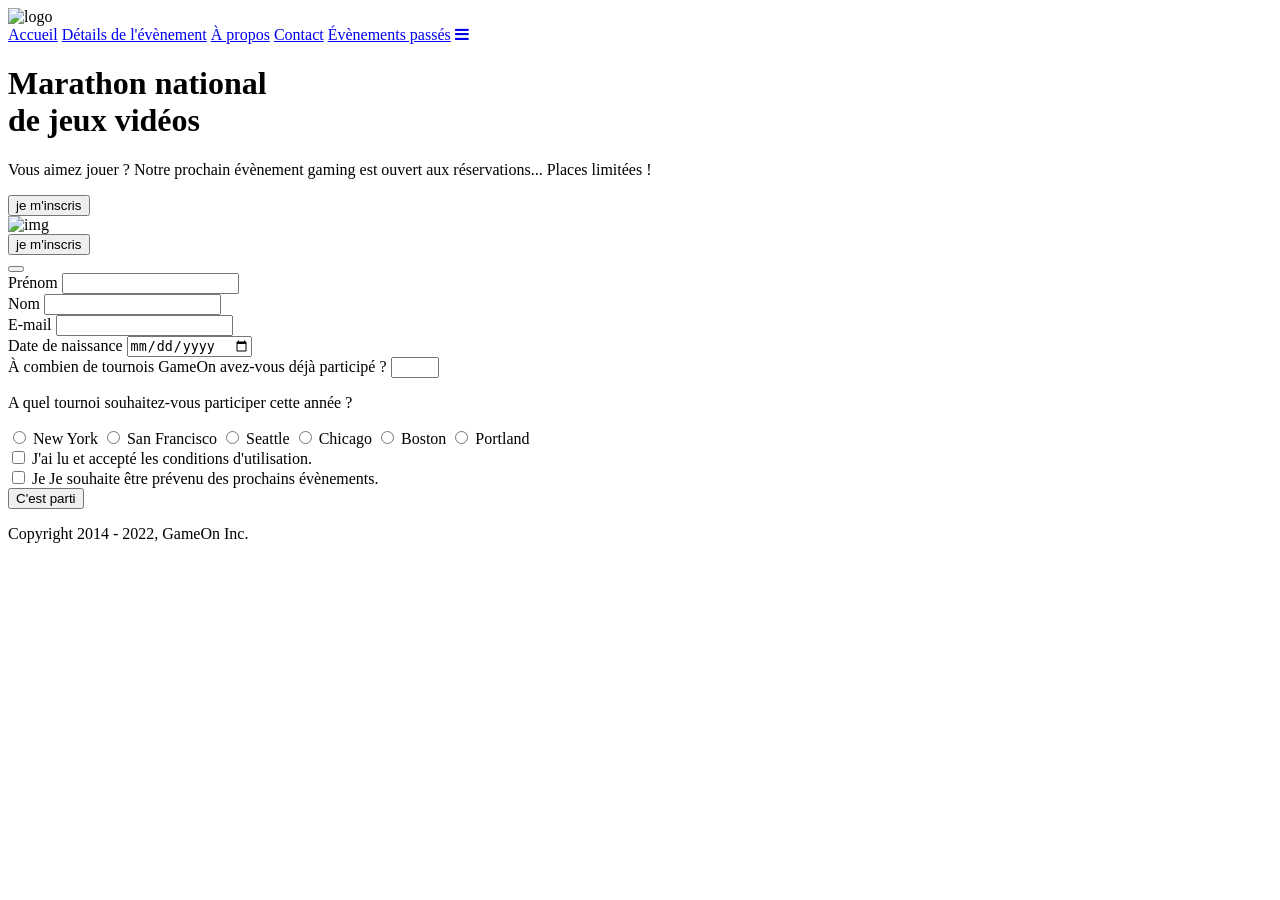
==== starterOnly/index.html @ 4e3ff45e "dev-form/add: added 'for' attribute to labels" ====
<!DOCTYPE html>
<html lang="en">
  <head>
    <meta charset="utf-8" />
    <title>Reservation</title>
    <meta name="viewport" content="width=device-width,initial-scale=1" />
    <link rel="stylesheet" href="modal.css" />
    <link rel="stylesheet" href="https://cdnjs.cloudflare.com/ajax/libs/font-awesome/4.7.0/css/font-awesome.min.css">
    <link
      href="https://fonts.googleapis.com/css?family=DM+Sans"
      rel="stylesheet"
    />
  </head>
  <body>
    <header class="topnav" id="myTopnav">
      <div class="header-logo">
        <img alt="logo" src="Logo.png" width="250" />
      </div>
      <div class="main-navbar">
        
        <a href="#" class="active"><span>Accueil</span></a>
        <a href="#"><span>Détails de l'évènement</span></a>
        <a href="#"><span>À propos</span></a>
        <a href="#"><span>Contact</span></a>
        <a href="#"><span>Évènements passés</span></a>
        <a href="javascript:void(0);" class="icon" onclick="editNav()">
          <i class="fa fa-bars"></i>
        </a>
      </div>
    </header>
    <main>
      <div class="hero-section">
        <div class="hero-content">
          <h1 class="hero-headline">
            Marathon national<br>
            de jeux vidéos
          </h1>
          <p class="hero-text">
            Vous aimez jouer ? Notre prochain évènement gaming est ouvert
            aux réservations... Places limitées !
          </p>
          <button class="btn-signup modal-btn">
            je m'inscris
          </button>
        </div>
        <div class="hero-img">
          <img src="./bg_img.jpg" alt="img" />
        </div>
        <button class="btn-signup modal-btn">
          je m'inscris
        </button>
      </div>

      <div class="bground">
        <div class="content">
          <button type="button" id="close-modal-btn">
            <span class="close"></span>
          </button>
          <div class="modal-body">
            <form
              name="reserve"
              action="index.html"
              method="get"
              onsubmit="return validate();"
            >
              <div
                class="formData">
                <label for="first">Prénom</label>
                <input
                  class="text-control"
                  type="text"
                  id="first"
                  name="first"
                  minlength="2"
                />
              </div>
              <div
                class="formData">
                <label for="last">Nom</label>
                <input
                  class="text-control"
                  type="text"
                  id="last"
                  name="last"
                />
              </div>
              <div
                class="formData">
                <label for="email">E-mail</label>
                <input
                  class="text-control"
                  type="email"
                  id="email"
                  name="email"
                />
              </div>
              <div
                class="formData">
                <label for="birthdate">Date de naissance</label>
                <input
                  class="text-control"
                  type="date"
                  id="birthdate"
                  name="birthdate"
                />
              </div>
              <div
                class="formData">
                <label for="quantity">À combien de tournois GameOn avez-vous déjà participé ?</label>
                <input type="number" class="text-control" id="quantity" name="quantity" min="0" max="99">
              </div>
              <p class="text-label">A quel tournoi souhaitez-vous participer cette année ?</p>
              <div
                class="formData">
                <input
                  class="checkbox-input"
                  type="radio"
                  id="location1"
                  name="location"
                  value="New York"
                />
                <label class="checkbox-label" for="location1">
                  <span class="checkbox-icon"></span>
                  New York</label
                >
                <input
                  class="checkbox-input"
                  type="radio"
                  id="location2"
                  name="location"
                  value="San Francisco"
                />
                <label class="checkbox-label" for="location2">
                  <span class="checkbox-icon"></span>
                  San Francisco</label
                >
                <input
                  class="checkbox-input"
                  type="radio"
                  id="location3"
                  name="location"
                  value="Seattle"
                />
                <label class="checkbox-label" for="location3">
                  <span class="checkbox-icon"></span>
                  Seattle</label
                >
                <input
                  class="checkbox-input"
                  type="radio"
                  id="location4"
                  name="location"
                  value="Chicago"
                />
                <label class="checkbox-label" for="location4">
                  <span class="checkbox-icon"></span>
                  Chicago</label
                >
                <input
                  class="checkbox-input"
                  type="radio"
                  id="location5"
                  name="location"
                  value="Boston"
                />
                <label class="checkbox-label" for="location5">
                  <span class="checkbox-icon"></span>
                  Boston</label
                >
                <input
                  class="checkbox-input"
                  type="radio"
                  id="location6"
                  name="location"
                  value="Portland"
                />
                <label class="checkbox-label" for="location6">
                  <span class="checkbox-icon"></span>
                  Portland</label
                >
              </div>

              <div
                class="formData">
                <input
                  class="checkbox-input"
                  type="checkbox"
                  id="checkbox1"
                  required
                />
                <label class="checkbox2-label" for="checkbox1">
                  <span class="checkbox-icon"></span>
                  J'ai lu et accepté les conditions d'utilisation.
                </label>
                <br>
                <input class="checkbox-input" type="checkbox" id="checkbox2" />
                <label class="checkbox2-label" for="checkbox2">
                  <span class="checkbox-icon"></span>
                  Je Je souhaite être prévenu des prochains évènements.
                </label>
                <br>
              </div>
              <input
                class="button btn-submit"
                type="submit"
                value="C'est parti"
              />
            </form>
          </div>
        </div>
      </div>
    </main>
    <footer>
      <p class="copyrights">
        Copyright 2014 - 2022, GameOn Inc.
      </p>
    </footer>
    <script src="modal.js"></script>
  </body>
</html>
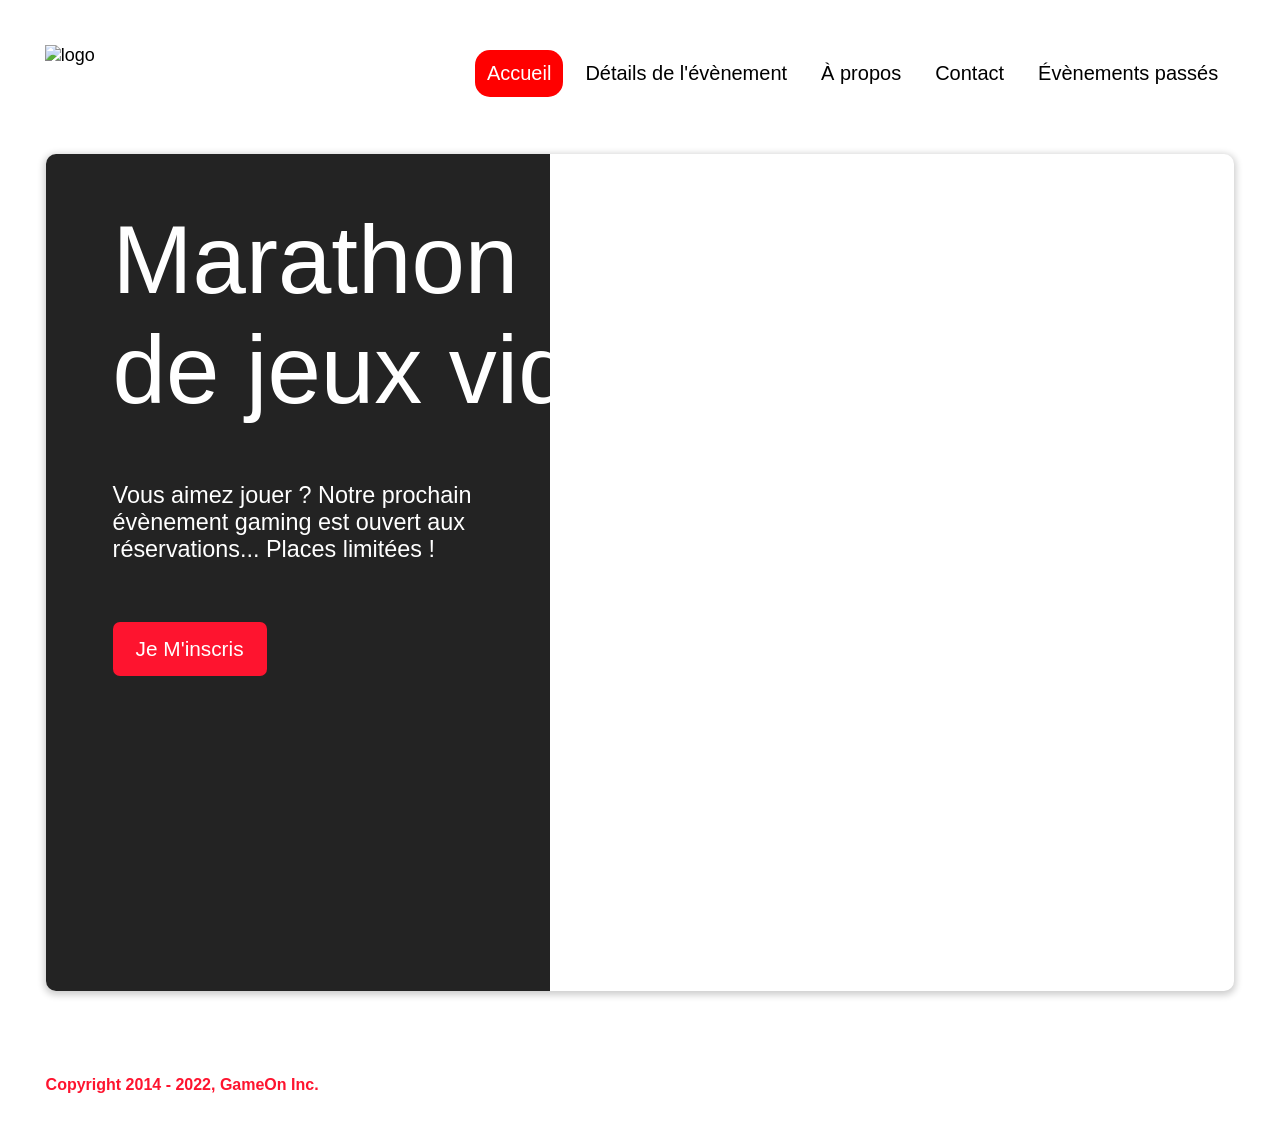
==== commit b2bfada0: "edit: updated style of formData and checkbox, implemented dataset for errors" ====
--- a/starterOnly/index.html
+++ b/starterOnly/index.html
@@ -59,12 +59,15 @@
           <div class="modal-body">
             <form
               name="reserve"
-              action="index.html"
+              action="#"
               method="get"
-              onsubmit="return validate();"
+              id="form-signup"
+              novalidate
             >
               <div
-                class="formData">
+                class="formData"
+                data-error="Votre prénom doit faire au moins 2 caractères"
+              >
                 <label for="first">Prénom</label>
                 <input
                   class="text-control"
@@ -72,26 +75,35 @@
                   id="first"
                   name="first"
                   minlength="2"
-                />
-              </div>
-              <div
-                class="formData">
+                  required
+                />
+              </div>
+              <div
+                class="formData"
+                data-error="Votre nom doit faire au moins 2 caractères"  
+              >
                 <label for="last">Nom</label>
                 <input
                   class="text-control"
                   type="text"
                   id="last"
                   name="last"
-                />
-              </div>
-              <div
-                class="formData">
+                  minlength="2"
+                  required
+                />
+              </div>
+              <div
+                class="formData"
+                data-error="Veuillez remplir ce champs"
+               >
                 <label for="email">E-mail</label>
                 <input
                   class="text-control"
                   type="email"
                   id="email"
                   name="email"
+                  pattern="^[a-z0-9\._%+\-]+@[a-z0-9\.\-]+\.[a-z]{2,4}$"
+                  required
                 />
               </div>
               <div
@@ -102,22 +114,27 @@
                   type="date"
                   id="birthdate"
                   name="birthdate"
+                  data-error="Veuillez remplir ce champs"
+                  required
                 />
               </div>
               <div
                 class="formData">
                 <label for="quantity">À combien de tournois GameOn avez-vous déjà participé ?</label>
-                <input type="number" class="text-control" id="quantity" name="quantity" min="0" max="99">
+                <input type="number" class="text-control" id="quantity" name="quantity" min="0" max="99" required>
               </div>
               <p class="text-label">A quel tournoi souhaitez-vous participer cette année ?</p>
               <div
-                class="formData">
+                class="formData form-radio"
+                data-error="Veuillez séléctionner au moins un tournoi"  
+              >
                 <input
                   class="checkbox-input"
                   type="radio"
                   id="location1"
                   name="location"
                   value="New York"
+                  required
                 />
                 <label class="checkbox-label" for="location1">
                   <span class="checkbox-icon"></span>
@@ -181,24 +198,30 @@
               </div>
 
               <div
-                class="formData">
+                class="formData form-checkbox"
+                data-error="Veuillez accepter les conditions générales d'utilisation"  
+              >
                 <input
                   class="checkbox-input"
                   type="checkbox"
                   id="checkbox1"
+                  name="checkboxcgu"
                   required
                 />
                 <label class="checkbox2-label" for="checkbox1">
                   <span class="checkbox-icon"></span>
                   J'ai lu et accepté les conditions d'utilisation.
                 </label>
-                <br>
-                <input class="checkbox-input" type="checkbox" id="checkbox2" />
+              </div>
+              <div
+                class="formData form-checkbox"
+                data-error="Veuillez accepter les conditions générales d'utilisation"  
+              >
+                <input class="checkbox-input" type="checkbox" id="checkbox2" name="checkbox"/>
                 <label class="checkbox2-label" for="checkbox2">
                   <span class="checkbox-icon"></span>
-                  Je Je souhaite être prévenu des prochains évènements.
+                  Je souhaite être prévenu des prochains évènements.
                 </label>
-                <br>
               </div>
               <input
                 class="button btn-submit"
--- a/starterOnly/modal.css
+++ b/starterOnly/modal.css
@@ -0,0 +1,528 @@
+:root {
+  --font-default: "DM Sans", Arial, Helvetica, sans-serif;
+  --font-slab: var(--font-default);
+  --modal-duration: 0.8s;
+}
+* {
+  box-sizing: border-box;
+  margin: 0;
+  padding: 0;
+}
+/* Landing Page */
+
+body {
+  margin: 0;
+  display: flex;
+  flex-direction: column;
+  background-image: url("background.png");
+  font-family: var(--font-default);
+  font-size: 18px;
+  max-width: 1300px;
+  margin: 0 auto;
+}
+
+p {
+  margin-top: 11px;
+  margin-bottom: 13px;
+}
+
+img {
+  padding-right: 1rem;
+}
+
+.topnav {
+  overflow: hidden;
+  margin: 3.5%;
+}
+.header-logo {
+    float: left;
+}
+.main-navbar {
+    float: right;
+}
+.topnav a {
+  float: left;
+  display: block;
+  color: #000000;
+  text-align: center;
+  padding: 12px 12px;
+  margin: 5px;
+  text-decoration: none;
+  font-size: 20px;
+  font-family: Roboto, sans-serif;
+}
+
+.topnav a:hover {
+  background-color: #ff0000;
+  color: #ffffff;
+  border-radius: 15px;
+}
+
+.topnav a.active {
+  background-color: #ff0000;
+  color: #ffffff;
+  border-radius: 15px;
+}
+
+.topnav .icon {
+  display: none;
+}
+
+@media screen and (max-width: 768px) {
+  .topnav a {display: none;}
+  .topnav a.icon {
+    float: right;
+    display: block;
+  }
+}
+
+@media screen and (max-width: 768px) {
+  .topnav.responsive {position: relative;}
+  .topnav.responsive .icon {
+    position: absolute;
+    right: 0;
+    top: 0;
+  }
+  .topnav.responsive a {
+    float: none;
+    display: block;
+    text-align: left;
+  }
+}
+
+
+
+ @media screen and (max-width: 540px) {
+  .topnav a {display: none;}
+  .topnav a.icon {
+    float: right;
+    display: block;
+    margin-top: -15px;
+  }
+} 
+
+main {
+  font-size: 130%;
+  font-weight: bolder;
+  color: black;
+  padding-top: 0.5vw;
+  padding-left: 2vw;
+  padding-right: 2vw;
+  margin: 1px 20px 15px;
+  border-radius: 2rem;
+  text-align: justify;
+
+
+}
+
+.modal-btn {
+  font-size: 145%;
+  background: #fe142f;
+  display: flex;
+  margin: auto;
+  padding: 2em;
+  color: #fff;
+  padding: 0.75rem 2.5rem;
+  border-radius: 1rem;
+  cursor: pointer;
+}
+
+.modal-btn:hover {
+  background: #3876ac;
+}
+
+.footer {
+  margin: 20px;
+  padding: 10px;
+  font-family: var(--font-slab);
+}
+
+/* Modal form */
+
+.button {
+  background: #fe142f;
+  margin-top: 0.5em;
+  padding: 1em;
+  color: #fff;
+  border-radius: 15px;
+  cursor: pointer;
+  font-size: 16px;
+}
+
+.button:hover {
+  background: #3876ac;
+}
+
+.smFont {
+  font-size: 16px;
+}
+
+.bground {
+  display: none;
+  position: fixed;
+  z-index: 1;
+  left: 0;
+  top: 0;
+  height: 100%;
+  width: 100%;
+  overflow: auto;
+  background-color: rgba(26, 39, 156, 0.4);
+}
+
+.content {
+  margin: 5% auto;
+  width: 100%;
+  max-width: 500px;
+  animation-name: modalopen;
+  animation-duration: var(--modal-duration);
+  background: #232323;
+  border-radius: 10px;
+  overflow: hidden;
+  position: relative;
+  color: #fff;
+  padding-top: 10px;
+}
+
+.modal-body {
+  padding: 15px 8%;
+  margin: 15px auto;
+}
+
+label {
+  font-family: var(--font-default);
+  font-size: 17px;
+  font-weight: normal;
+  display: inline-block;
+  margin-bottom: 17px;
+}
+input {
+  padding: 8px;
+  border: 0.8px solid #ccc;
+  outline: none;
+}
+.text-control {
+  margin: 0;
+  padding: 8px;
+  width: 100%;
+  border-radius: 8px;
+  font-size: 20px;
+  height: 48px;
+}
+.formData[data-error]::after {
+  content: attr(data-error);
+  font-size: 0.625rem;
+  color: #e54858;
+  display: block;
+  margin-top: 7px;
+  margin-bottom: 7px;
+  line-height: 0.3;
+  opacity: 0;
+  transition: 0.3s;
+}
+.formData.form-checkbox[data-error]::after {
+  display: none;
+}
+.formData[data-error-visible="true"]::after {
+  opacity: 1;
+}
+.formData.form-checkbox[data-error-visible="true"]::after {
+  display: block;
+}
+.formData[data-error-visible="true"] .text-control {
+  border: 2px solid #e54858;
+}
+.formData.form-radio {
+  display: flex;
+  flex-wrap: wrap;
+  gap: 7px 24px;
+}
+
+.checkbox-label,
+.checkbox2-label {
+  display: inline-flex;
+  align-items: center;
+  font-size: 12px;
+  font-weight: normal;
+  margin-bottom: 0;
+}
+.checkbox-label .checkbox-icon,
+.checkbox2-label .checkbox-icon {
+  display: flex;
+  width: 25px;
+  height: 25px;
+  border: 1px solid #279e7a;
+  border-radius: 50%;
+  text-indent: 29px;
+  white-space: nowrap;
+  align-items: center;
+  justify-content: center;
+  transition: 0.3s;
+  margin-right: 6px;
+}
+.checkbox-label .checkbox-icon::after,
+.checkbox2-label .checkbox-icon::after {
+  content: "";
+  width: 17px;
+  height: 17px;
+  background-color: #279e7a;
+  border-radius: 50%;
+  transition: 0.3s;
+  opacity: 0;
+}
+.checkbox-input {
+  display: none;
+}
+.checkbox-input:checked + .checkbox-label .checkbox-icon::after,
+.checkbox-input:checked + .checkbox2-label .checkbox-icon::after {
+  opacity: 1;
+}
+.checkbox-input:checked + .checkbox2-label .checkbox-icon {
+  background: #279e7a;
+}
+.checkbox2-label .checkbox-icon {
+  border-radius: 4px;
+  border: 0;
+  background: #c4c4c4;
+}
+.checkbox2-label .checkbox-icon::after {
+  width: 10px;
+  height: 5px;
+  border-radius: 2px;
+  background: transparent;
+  border: 2px solid transparent;
+  border-bottom-color: #fff;
+  border-left-color: #fff;
+  transform: rotate(-50deg);
+  margin: 0 0 6px 1px;
+}
+.close {
+  position: absolute;
+  right: 15px;
+  top: 15px;
+  width: 32px;
+  height: 32px;
+  opacity: 1;
+  cursor: pointer;
+  transform: scale(0.7);
+}
+.close:before,
+.close:after {
+  position: absolute;
+  left: 15px;
+  content: " ";
+  height: 33px;
+  width: 3px;
+  background-color: #fff;
+}
+.close:before {
+  transform: rotate(45deg);
+}
+.close:after {
+  transform: rotate(-45deg);
+}
+.btn-submit,
+.btn-signup {
+  background: #fe142f;
+  display: block;
+  margin: 0 auto;
+  border-radius: 7px;
+  font-size: 1rem;
+  padding: 12px 82px;
+  color: #fff;
+  cursor: pointer;
+  border: 0;
+}
+/* custom select styles */
+.custom-select {
+  position: relative;
+  font-family: Arial;
+  font-size: 1.1rem;
+  font-weight: normal;
+}
+
+.custom-select select {
+  display: none;
+}
+.select-selected {
+  background-color: #fff;
+}
+
+/* Style the arrow inside the select element: */
+.select-selected:after {
+  position: absolute;
+  content: "";
+  top: 10px;
+  right: 13px;
+  width: 11px;
+  height: 11px;
+  border: 3px solid transparent;
+  border-bottom-color: #f00;
+  border-left-color: #f00;
+  transform: rotate(-48deg);
+  border-radius: 5px 0 5px 0;
+}
+
+/* Point the arrow upwards when the select box is open (active): */
+.select-selected.select-arrow-active:after {
+  transform: rotate(135deg);
+  top: 13px;
+}
+
+.select-items div,
+.select-selected {
+  color: #000;
+  padding: 11px 16px;
+  border: 1px solid transparent;
+  border-color: transparent transparent rgba(0, 0, 0, 0.1) transparent;
+  cursor: pointer;
+  border-radius: 8px;
+  height: 48px;
+}
+
+/* Style items (options): */
+.select-items {
+  position: absolute;
+  background-color: #fff;
+  top: 89%;
+  left: 0;
+  right: 0;
+  z-index: 99;
+}
+
+/* Hide the items when the select box is closed: */
+.select-hide {
+  display: none;
+}
+
+.select-items div:hover,
+.same-as-selected {
+  background-color: rgba(0, 0, 0, 0.1);
+}
+/* custom select end */
+.text-label {
+  font-weight: normal;
+  font-size: 16px;
+}
+.hero-section {
+  min-height: 93vh;
+  border-radius: 10px;
+  display: grid;
+  grid-template-columns: repeat(12, 1fr);
+  overflow: hidden;
+  box-shadow: 0 2px 7px 2px rgba(0, 0, 0, 0.2);
+  margin-bottom: 10px;
+}
+.hero-content {
+  padding: 51px 67px;
+  grid-column: span 4;
+  background: #232323;
+  color: #fff;
+  position: relative;
+  text-align: left;
+  min-width: 424px;
+}
+.hero-content::after {
+  content: "";
+  width: 100%;
+  height: 100%;
+  background: #232323;
+  position: absolute;
+  right: -80px;
+  top: 0;
+}
+.hero-content > * {
+  position: relative;
+  z-index: 1;
+}
+.hero-headline {
+  font-size: 6rem;
+  font-weight: normal;
+  white-space: nowrap;
+}
+.hero-text {
+  width: 146%;
+  font-weight: normal;
+  margin-top: 57px;
+  padding: 0;
+}
+.btn-signup {
+  outline: none;
+  text-transform: capitalize;
+  font-size: 1.3rem;
+  padding: 15px 23px;
+  margin: 0;
+  margin-top: 59px;
+}
+.hero-img {
+  grid-column: span 8;
+}
+.hero-img img {
+  width: 100%;
+  height: 100%;
+  display: block;
+  padding: 0;
+}
+.copyrights {
+  color: #fe142f;
+  padding: 0;
+  font-size: 1rem;
+  margin: 60px 0 30px;
+  font-weight: bolder;
+}
+.hero-section > .btn-signup {
+  display: none;
+}
+footer {
+  padding-left: 2vw;
+  padding-right: 2vw;
+  margin: 0 20px;
+}
+@media screen and (max-width: 800px) {
+  .hero-section {
+    display: block;
+    box-shadow: unset;
+  }
+  .hero-content {
+    background: #fff;
+    color: #000;
+    padding: 20px;
+  }
+  .hero-content::after {
+    content: unset;
+  }
+  .hero-content .btn-signup {
+    display: none;
+  }
+  .hero-headline {
+    font-size: 4.5rem;
+    white-space: normal;
+  }
+  .hero-text {
+    width: unset;
+    font-size: 1.5rem;
+  }
+  .hero-img img {
+    border-radius: 10px;
+    margin-top: 40px;
+  }
+  .hero-section > .btn-signup {
+    display: block;
+    margin: 32px auto 10px;
+    padding: 12px 35px;
+  }
+  .copyrights {
+    margin-top: 50px;
+    text-align: center;
+  }
+}
+
+@keyframes modalopen {
+  from {
+    opacity: 0;
+    transform: translateY(-150px);
+  }
+  to {
+    opacity: 1;
+  }
+}
+
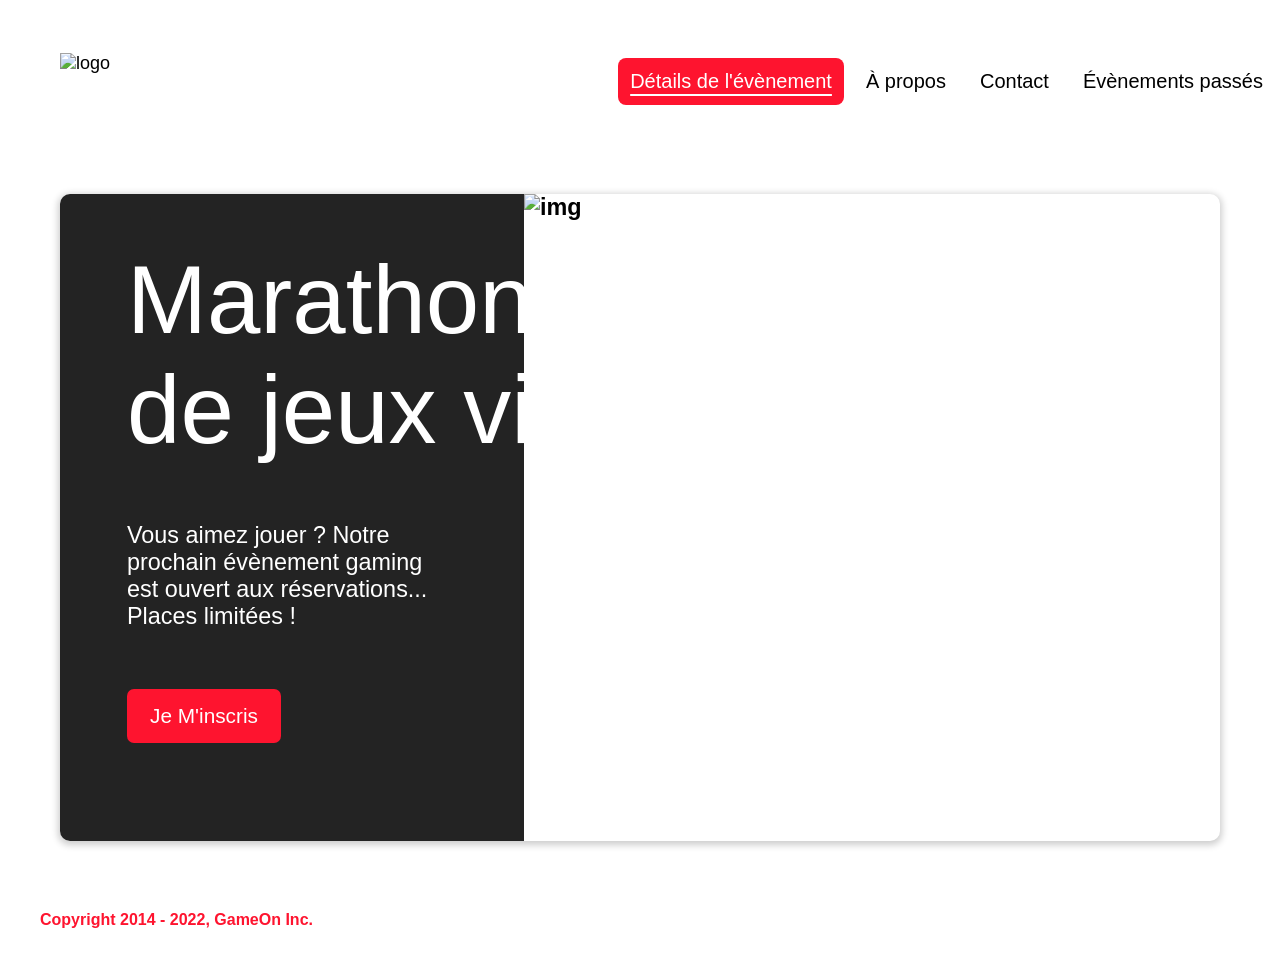
==== commit 80413f5b: "edit/dev-form: changed error messages, edited error datasets" ====
--- a/starterOnly/index.html
+++ b/starterOnly/index.html
@@ -1,25 +1,19 @@
 <!DOCTYPE html>
 <html lang="en">
   <head>
-    <meta charset="utf-8" />
+    <meta charset="utf-8">
     <title>Reservation</title>
-    <meta name="viewport" content="width=device-width,initial-scale=1" />
-    <link rel="stylesheet" href="modal.css" />
+    <meta name="viewport" content="width=device-width,initial-scale=1">
+    <link rel="stylesheet" href="modal.css">
     <link rel="stylesheet" href="https://cdnjs.cloudflare.com/ajax/libs/font-awesome/4.7.0/css/font-awesome.min.css">
-    <link
-      href="https://fonts.googleapis.com/css?family=DM+Sans"
-      rel="stylesheet"
-    />
   </head>
   <body>
     <header class="topnav" id="myTopnav">
       <div class="header-logo">
-        <img alt="logo" src="Logo.png" width="250" />
+        <img alt="logo" src="Logo.png" width="250">
       </div>
       <div class="main-navbar">
-        
-        <a href="#" class="active"><span>Accueil</span></a>
-        <a href="#"><span>Détails de l'évènement</span></a>
+        <a href="#" class="active"><span>Détails de l'évènement</span></a>
         <a href="#"><span>À propos</span></a>
         <a href="#"><span>Contact</span></a>
         <a href="#"><span>Évènements passés</span></a>
@@ -44,29 +38,28 @@
           </button>
         </div>
         <div class="hero-img">
-          <img src="./bg_img.jpg" alt="img" />
+          <img src="./bg_img.jpg" width="354" height="329" alt="img">
         </div>
         <button class="btn-signup modal-btn">
           je m'inscris
         </button>
       </div>
 
-      <div class="bground">
-        <div class="content">
-          <button type="button" id="close-modal-btn">
-            <span class="close"></span>
+      <div class="bground">          
+        <div class="modal-body">
+          <button type="button" id="close-modal-btn-cross" class="close close-modal-btn">
           </button>
-          <div class="modal-body">
-            <form
-              name="reserve"
-              action="#"
-              method="get"
-              id="form-signup"
-              novalidate
-            >
-              <div
-                class="formData"
-                data-error="Votre prénom doit faire au moins 2 caractères"
+          <form
+            name="reserve"
+            action="#"
+            method="get"
+            id="form-signup"
+            novalidate
+          >
+            <fieldset >
+              <div
+                class="formData"
+                data-error="Veuillez remplir ce champs"
               >
                 <label for="first">Prénom</label>
                 <input
@@ -76,11 +69,11 @@
                   name="first"
                   minlength="2"
                   required
-                />
-              </div>
-              <div
-                class="formData"
-                data-error="Votre nom doit faire au moins 2 caractères"  
+                >
+              </div>
+              <div
+                class="formData"
+                data-error="Veuillez remplir ce champs"  
               >
                 <label for="last">Nom</label>
                 <input
@@ -90,12 +83,12 @@
                   name="last"
                   minlength="2"
                   required
-                />
+                >
               </div>
               <div
                 class="formData"
                 data-error="Veuillez remplir ce champs"
-               >
+              >
                 <label for="email">E-mail</label>
                 <input
                   class="text-control"
@@ -104,99 +97,95 @@
                   name="email"
                   pattern="^[a-z0-9\._%+\-]+@[a-z0-9\.\-]+\.[a-z]{2,4}$"
                   required
-                />
-              </div>
-              <div
-                class="formData">
+                >
+              </div>
+              <div
+                class="formData"
+                data-error="Vous devez entrer votre date de naissance"  
+              >
                 <label for="birthdate">Date de naissance</label>
                 <input
                   class="text-control"
                   type="date"
                   id="birthdate"
                   name="birthdate"
-                  data-error="Veuillez remplir ce champs"
-                  required
-                />
+                  data-error="Vous devez entrer votre date de naissance"
+                  required
+                >
               </div>
               <div
                 class="formData">
                 <label for="quantity">À combien de tournois GameOn avez-vous déjà participé ?</label>
                 <input type="number" class="text-control" id="quantity" name="quantity" min="0" max="99" required>
               </div>
-              <p class="text-label">A quel tournoi souhaitez-vous participer cette année ?</p>
-              <div
-                class="formData form-radio"
-                data-error="Veuillez séléctionner au moins un tournoi"  
-              >
-                <input
-                  class="checkbox-input"
-                  type="radio"
-                  id="location1"
-                  name="location"
-                  value="New York"
-                  required
-                />
-                <label class="checkbox-label" for="location1">
-                  <span class="checkbox-icon"></span>
-                  New York</label
-                >
-                <input
-                  class="checkbox-input"
-                  type="radio"
-                  id="location2"
-                  name="location"
-                  value="San Francisco"
-                />
-                <label class="checkbox-label" for="location2">
-                  <span class="checkbox-icon"></span>
-                  San Francisco</label
-                >
-                <input
-                  class="checkbox-input"
-                  type="radio"
-                  id="location3"
-                  name="location"
-                  value="Seattle"
-                />
-                <label class="checkbox-label" for="location3">
-                  <span class="checkbox-icon"></span>
-                  Seattle</label
-                >
-                <input
-                  class="checkbox-input"
-                  type="radio"
-                  id="location4"
-                  name="location"
-                  value="Chicago"
-                />
-                <label class="checkbox-label" for="location4">
-                  <span class="checkbox-icon"></span>
-                  Chicago</label
-                >
-                <input
-                  class="checkbox-input"
-                  type="radio"
-                  id="location5"
-                  name="location"
-                  value="Boston"
-                />
-                <label class="checkbox-label" for="location5">
-                  <span class="checkbox-icon"></span>
-                  Boston</label
-                >
-                <input
-                  class="checkbox-input"
-                  type="radio"
-                  id="location6"
-                  name="location"
-                  value="Portland"
-                />
-                <label class="checkbox-label" for="location6">
-                  <span class="checkbox-icon"></span>
-                  Portland</label
-                >
-              </div>
-
+            </fieldset>
+            <fieldset>
+              <div
+                class="formData"
+                data-error="Vous devez choisir une option"  
+              >
+                <p class="text-label">A quel tournoi souhaitez-vous participer cette année ?</p>
+                <div class="form-radio">
+                  <input
+                    class="checkbox-input"
+                    type="radio"
+                    id="location1"
+                    name="location"
+                    value="New York"
+                    required
+                  >
+                  <label class="checkbox-label" for="location1">
+                    <span class="checkbox-icon"></span>
+                    New York</label
+                  >
+                  <input
+                    class="checkbox-input"
+                    type="radio"
+                    id="location2"
+                    name="location"
+                    value="San Francisco"
+                  >
+                  <label class="checkbox-label" for="location2">
+                    <span class="checkbox-icon"></span>
+                    San Francisco</label
+                  >
+                  <input
+                    class="checkbox-input"
+                    type="radio"
+                    id="location4"
+                    name="location"
+                    value="Chicago"
+                  >
+                  <label class="checkbox-label" for="location4">
+                    <span class="checkbox-icon"></span>
+                    Chicago</label
+                  >
+                  <input
+                    class="checkbox-input"
+                    type="radio"
+                    id="location5"
+                    name="location"
+                    value="Boston"
+                  >
+                  <label class="checkbox-label" for="location5">
+                    <span class="checkbox-icon"></span>
+                    Boston</label
+                  >
+                  <input
+                    class="checkbox-input"
+                    type="radio"
+                    id="location6"
+                    name="location"
+                    value="Portland"
+                  >
+                  <label class="checkbox-label" for="location6">
+                    <span class="checkbox-icon"></span>
+                    Portland</label
+                  >
+                </div>
+              </div>
+            </fieldset>
+            <fieldset>
               <div
                 class="formData form-checkbox"
                 data-error="Veuillez accepter les conditions générales d'utilisation"  
@@ -207,7 +196,7 @@
                   id="checkbox1"
                   name="checkboxcgu"
                   required
-                />
+                >
                 <label class="checkbox2-label" for="checkbox1">
                   <span class="checkbox-icon"></span>
                   J'ai lu et accepté les conditions d'utilisation.
@@ -217,19 +206,26 @@
                 class="formData form-checkbox"
                 data-error="Veuillez accepter les conditions générales d'utilisation"  
               >
-                <input class="checkbox-input" type="checkbox" id="checkbox2" name="checkbox"/>
+                <input class="checkbox-input" type="checkbox" id="checkbox2" name="checkbox">
                 <label class="checkbox2-label" for="checkbox2">
                   <span class="checkbox-icon"></span>
                   Je souhaite être prévenu des prochains évènements.
                 </label>
               </div>
-              <input
-                class="button btn-submit"
-                type="submit"
-                value="C'est parti"
-              />
-            </form>
-          </div>
+            </fieldset>              
+            <input
+              id="reserve-btn-submit"
+              class="button btn-submit"
+              type="submit"
+              value="C'est parti"
+            >
+          </form>
+          <section class="success-message">
+            <h2>Merci pour votre inscription</h2>
+            <button class="button btn-submit close-modal-btn" type="button">
+              Fermer
+            </button>
+          </section>
         </div>
       </div>
     </main>
--- a/starterOnly/modal.css
+++ b/starterOnly/modal.css
@@ -1,7 +1,32 @@
+@font-face {
+  font-family: "DM Sans";
+  font-style: normal;
+  font-weight: 400;
+  src: url('./DM_Sans/DMSans-Regular.ttf');
+}
+
+@font-face {
+  font-family: "DM Sans";
+  font-style: normal;
+  font-weight: 500;
+  src: url('./DM_Sans/DMSans-Medium.ttf');
+}
+
 :root {
   --font-default: "DM Sans", Arial, Helvetica, sans-serif;
   --font-slab: var(--font-default);
   --modal-duration: 0.8s;
+
+  --background-color-primary: #fe142f;
+  --background-color-secondary: #232323;
+  --background-color-tertiary: #c4c4c4;
+  --background-color-quaternary: #ffffff;
+  --background-color-quinary: #3876ac;
+  --background-color-sextary: #279e7a;
+
+  --color-font-primary: #000000;
+  --color-font-secondary: #ffffff;
+  --color-font-error: #e54858;
 }
 * {
   box-sizing: border-box;
@@ -14,10 +39,9 @@
   margin: 0;
   display: flex;
   flex-direction: column;
-  background-image: url("background.png");
   font-family: var(--font-default);
   font-size: 18px;
-  max-width: 1300px;
+  max-width: 1360px;
   margin: 0 auto;
 }
 
@@ -30,9 +54,14 @@
   padding-right: 1rem;
 }
 
+fieldset {
+  border: none;
+}
+
 .topnav {
   overflow: hidden;
-  margin: 3.5%;
+  margin: 53px 60px 84px;
+  margin-right: 0;
 }
 .header-logo {
     float: left;
@@ -42,8 +71,11 @@
 }
 .topnav a {
   float: left;
+  border-radius: 8px;
   display: block;
-  color: #000000;
+  text-underline-offset: 6px;
+  line-height: 23.44px;
+  color: var(--color-font-primary);
   text-align: center;
   padding: 12px 12px;
   margin: 5px;
@@ -53,15 +85,14 @@
 }
 
 .topnav a:hover {
-  background-color: #ff0000;
-  color: #ffffff;
-  border-radius: 15px;
+  background-color: var(--background-color-primary);
+  color: var(--color-font-secondary);
 }
 
 .topnav a.active {
-  background-color: #ff0000;
-  color: #ffffff;
-  border-radius: 15px;
+  background-color: var(--background-color-primary);
+  color: var(--color-font-secondary);
+  text-decoration: underline;
 }
 
 .topnav .icon {
@@ -105,10 +136,7 @@
   font-size: 130%;
   font-weight: bolder;
   color: black;
-  padding-top: 0.5vw;
-  padding-left: 2vw;
-  padding-right: 2vw;
-  margin: 1px 20px 15px;
+  margin: 0 60px;
   border-radius: 2rem;
   text-align: justify;
 
@@ -117,18 +145,18 @@
 
 .modal-btn {
   font-size: 145%;
-  background: #fe142f;
+  background: var(--background-color-primary);
   display: flex;
   margin: auto;
   padding: 2em;
-  color: #fff;
+  color: var(--color-font-secondary);
   padding: 0.75rem 2.5rem;
   border-radius: 1rem;
   cursor: pointer;
 }
 
 .modal-btn:hover {
-  background: #3876ac;
+  background: var(--background-color-quinary);
 }
 
 .footer {
@@ -140,17 +168,17 @@
 /* Modal form */
 
 .button {
-  background: #fe142f;
+  background: var(--background-color-primary);
   margin-top: 0.5em;
   padding: 1em;
-  color: #fff;
+  color: var(--color-font-secondary);
   border-radius: 15px;
   cursor: pointer;
   font-size: 16px;
 }
 
 .button:hover {
-  background: #3876ac;
+  background: var(--background-color-quinary);
 }
 
 .smFont {
@@ -169,23 +197,39 @@
   background-color: rgba(26, 39, 156, 0.4);
 }
 
-.content {
-  margin: 5% auto;
+.modal-body {
+  display: flex;
+  flex-direction: column;
+  padding: 49px 39px;
+  margin: 15px auto;
   width: 100%;
   max-width: 500px;
+  min-height: 850px;
   animation-name: modalopen;
   animation-duration: var(--modal-duration);
-  background: #232323;
+  background: var(--background-color-secondary);
   border-radius: 10px;
   overflow: hidden;
   position: relative;
-  color: #fff;
-  padding-top: 10px;
-}
-
-.modal-body {
-  padding: 15px 8%;
-  margin: 15px auto;
+  color: var(--color-font-secondary);
+}
+
+.modal-body .success-message,
+#form-signup.submit-success {
+  display: none;
+}
+
+#form-signup.submit-success ~ .success-message {
+  display: flex;
+  flex-direction: column;
+  flex: 1;
+}
+
+.success-message h2 {
+  margin: auto 0;
+  text-align: center;
+  font-weight: normal;
+  font-size: 2.25rem;
 }
 
 label {
@@ -197,21 +241,21 @@
 }
 input {
   padding: 8px;
-  border: 0.8px solid #ccc;
+  border: 1px solid var(--background-color-tertiary);
   outline: none;
 }
 .text-control {
+  border: 2px solid var(--background-color-quaternary);
   margin: 0;
-  padding: 8px;
+  padding: 16px 20px;
   width: 100%;
   border-radius: 8px;
-  font-size: 20px;
-  height: 48px;
+  font-size: 18px;
 }
 .formData[data-error]::after {
   content: attr(data-error);
   font-size: 0.625rem;
-  color: #e54858;
+  color: var(--color-font-error);
   display: block;
   margin-top: 7px;
   margin-bottom: 7px;
@@ -229,9 +273,9 @@
   display: block;
 }
 .formData[data-error-visible="true"] .text-control {
-  border: 2px solid #e54858;
-}
-.formData.form-radio {
+  border-color: var(--color-font-error);
+}
+.formData .form-radio {
   display: flex;
   flex-wrap: wrap;
   gap: 7px 24px;
@@ -250,7 +294,7 @@
   display: flex;
   width: 25px;
   height: 25px;
-  border: 1px solid #279e7a;
+  border: 1px solid var(--background-color-sextary);
   border-radius: 50%;
   text-indent: 29px;
   white-space: nowrap;
@@ -264,7 +308,7 @@
   content: "";
   width: 17px;
   height: 17px;
-  background-color: #279e7a;
+  background-color: var(--background-color-sextary);
   border-radius: 50%;
   transition: 0.3s;
   opacity: 0;
@@ -277,12 +321,12 @@
   opacity: 1;
 }
 .checkbox-input:checked + .checkbox2-label .checkbox-icon {
-  background: #279e7a;
+  background: var(--background-color-sextary);
 }
 .checkbox2-label .checkbox-icon {
-  border-radius: 4px;
+  border-radius: 6px;
   border: 0;
-  background: #c4c4c4;
+  background: var(--background-color-tertiary);
 }
 .checkbox2-label .checkbox-icon::after {
   width: 10px;
@@ -290,12 +334,14 @@
   border-radius: 2px;
   background: transparent;
   border: 2px solid transparent;
-  border-bottom-color: #fff;
-  border-left-color: #fff;
+  border-bottom-color: var(--background-color-quaternary);
+  border-left-color: var(--background-color-quaternary);
   transform: rotate(-50deg);
   margin: 0 0 6px 1px;
 }
 .close {
+  background: none;
+  border: none;
   position: absolute;
   right: 15px;
   top: 15px;
@@ -308,11 +354,12 @@
 .close:before,
 .close:after {
   position: absolute;
+  top:0;
   left: 15px;
   content: " ";
   height: 33px;
   width: 3px;
-  background-color: #fff;
+  background-color: var(--background-color-quaternary);
 }
 .close:before {
   transform: rotate(45deg);
@@ -322,13 +369,13 @@
 }
 .btn-submit,
 .btn-signup {
-  background: #fe142f;
+  background: var(--background-color-primary);
   display: block;
   margin: 0 auto;
   border-radius: 7px;
   font-size: 1rem;
   padding: 12px 82px;
-  color: #fff;
+  color: var(--color-font-secondary);
   cursor: pointer;
   border: 0;
 }
@@ -344,7 +391,7 @@
   display: none;
 }
 .select-selected {
-  background-color: #fff;
+  background-color: var(--background-color-quaternary);
 }
 
 /* Style the arrow inside the select element: */
@@ -356,8 +403,8 @@
   width: 11px;
   height: 11px;
   border: 3px solid transparent;
-  border-bottom-color: #f00;
-  border-left-color: #f00;
+  border-bottom-color: var(--background-color-primary);
+  border-left-color: var(--background-color-primary);
   transform: rotate(-48deg);
   border-radius: 5px 0 5px 0;
 }
@@ -370,7 +417,7 @@
 
 .select-items div,
 .select-selected {
-  color: #000;
+  color: var(--color-font-primary);
   padding: 11px 16px;
   border: 1px solid transparent;
   border-color: transparent transparent rgba(0, 0, 0, 0.1) transparent;
@@ -382,7 +429,7 @@
 /* Style items (options): */
 .select-items {
   position: absolute;
-  background-color: #fff;
+  background-color: var(--background-color-quaternary);
   top: 89%;
   left: 0;
   right: 0;
@@ -404,32 +451,21 @@
   font-size: 16px;
 }
 .hero-section {
-  min-height: 93vh;
   border-radius: 10px;
   display: grid;
-  grid-template-columns: repeat(12, 1fr);
+  grid-template-columns: 2fr 3fr;
   overflow: hidden;
   box-shadow: 0 2px 7px 2px rgba(0, 0, 0, 0.2);
   margin-bottom: 10px;
 }
 .hero-content {
   padding: 51px 67px;
-  grid-column: span 4;
-  background: #232323;
-  color: #fff;
+  background: var(--background-color-secondary);
+  color: var(--color-font-secondary);
   position: relative;
   text-align: left;
   min-width: 424px;
 }
-.hero-content::after {
-  content: "";
-  width: 100%;
-  height: 100%;
-  background: #232323;
-  position: absolute;
-  right: -80px;
-  top: 0;
-}
 .hero-content > * {
   position: relative;
   z-index: 1;
@@ -440,7 +476,6 @@
   white-space: nowrap;
 }
 .hero-text {
-  width: 146%;
   font-weight: normal;
   margin-top: 57px;
   padding: 0;
@@ -453,17 +488,15 @@
   margin: 0;
   margin-top: 59px;
 }
-.hero-img {
-  grid-column: span 8;
-}
 .hero-img img {
+  object-fit: fill;
   width: 100%;
   height: 100%;
   display: block;
   padding: 0;
 }
 .copyrights {
-  color: #fe142f;
+  color: var(--background-color-primary);
   padding: 0;
   font-size: 1rem;
   margin: 60px 0 30px;
@@ -473,9 +506,7 @@
   display: none;
 }
 footer {
-  padding-left: 2vw;
-  padding-right: 2vw;
-  margin: 0 20px;
+  padding: 0 40px;
 }
 @media screen and (max-width: 800px) {
   .hero-section {
@@ -483,8 +514,8 @@
     box-shadow: unset;
   }
   .hero-content {
-    background: #fff;
-    color: #000;
+    background: var(--background-color-quaternary);
+    color: var(--color-font-primary);
     padding: 20px;
   }
   .hero-content::after {
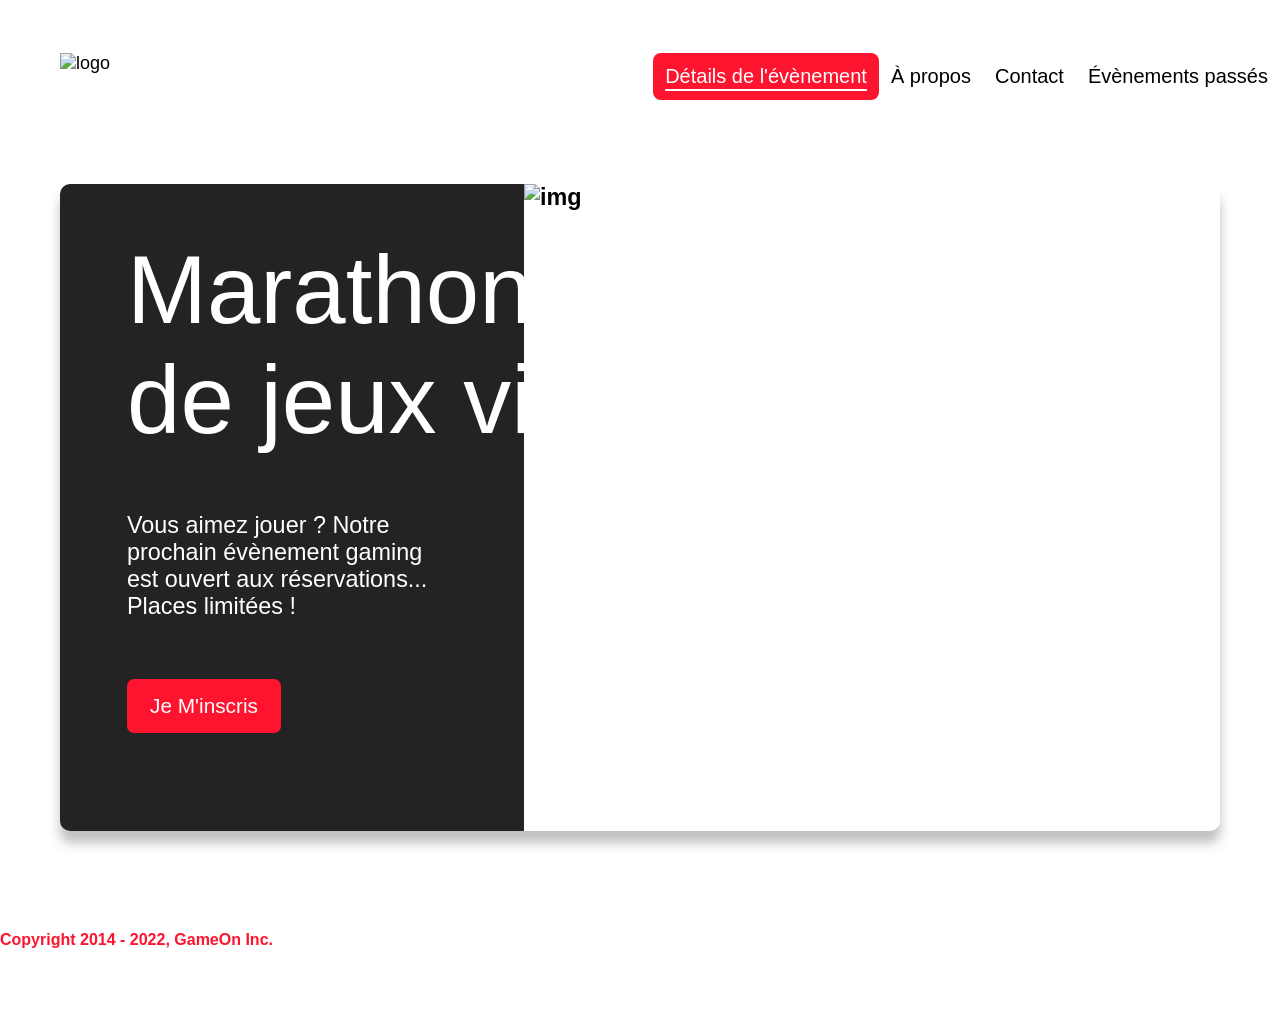
==== commit 723eba75: "fix: fix topnav responsive burger menu" ====
--- a/starterOnly/index.html
+++ b/starterOnly/index.html
@@ -17,10 +17,10 @@
         <a href="#"><span>À propos</span></a>
         <a href="#"><span>Contact</span></a>
         <a href="#"><span>Évènements passés</span></a>
-        <a href="javascript:void(0);" class="icon" onclick="editNav()">
-          <i class="fa fa-bars"></i>
-        </a>
-      </div>
+      </div>
+      <a href="javascript:void(0);" class="icon" onclick="editNav()">
+        <i class="fa fa-bars"></i>
+      </a>
     </header>
     <main>
       <div class="hero-section">
--- a/starterOnly/modal.css
+++ b/starterOnly/modal.css
@@ -26,6 +26,7 @@
 
   --color-font-primary: #000000;
   --color-font-secondary: #ffffff;
+  --color-font-tertiary: #ff001b;
   --color-font-error: #e54858;
 }
 * {
@@ -59,7 +60,6 @@
 }
 
 .topnav {
-  overflow: hidden;
   margin: 53px 60px 84px;
   margin-right: 0;
 }
@@ -78,7 +78,6 @@
   color: var(--color-font-primary);
   text-align: center;
   padding: 12px 12px;
-  margin: 5px;
   text-decoration: none;
   font-size: 20px;
   font-family: Roboto, sans-serif;
@@ -97,40 +96,8 @@
 
 .topnav .icon {
   display: none;
-}
-
-@media screen and (max-width: 768px) {
-  .topnav a {display: none;}
-  .topnav a.icon {
-    float: right;
-    display: block;
-  }
-}
-
-@media screen and (max-width: 768px) {
-  .topnav.responsive {position: relative;}
-  .topnav.responsive .icon {
-    position: absolute;
-    right: 0;
-    top: 0;
-  }
-  .topnav.responsive a {
-    float: none;
-    display: block;
-    text-align: left;
-  }
-}
-
-
-
- @media screen and (max-width: 540px) {
-  .topnav a {display: none;}
-  .topnav a.icon {
-    float: right;
-    display: block;
-    margin-top: -15px;
-  }
-} 
+  color: var(--color-font-tertiary);
+}
 
 main {
   font-size: 130%;
@@ -233,11 +200,12 @@
 }
 
 label {
+  display: block;
   font-family: var(--font-default);
-  font-size: 17px;
+  font-size: 0.875rem;
   font-weight: normal;
-  display: inline-block;
   margin-bottom: 17px;
+  line-height: 1;
 }
 input {
   padding: 8px;
@@ -254,20 +222,21 @@
 }
 .formData[data-error]::after {
   content: attr(data-error);
-  font-size: 0.625rem;
   color: var(--color-font-error);
   display: block;
-  margin-top: 7px;
-  margin-bottom: 7px;
-  line-height: 0.3;
+  font-size: 0.625rem;
+  line-height: 0;
+  margin-top: 11px;
   opacity: 0;
-  transition: 0.3s;
+  transition: all 0.3s;
 }
 .formData.form-checkbox[data-error]::after {
   display: none;
 }
 .formData[data-error-visible="true"]::after {
   opacity: 1;
+  line-height: 1;
+  margin: 4px 0 5.5px;
 }
 .formData.form-checkbox[data-error-visible="true"]::after {
   display: block;
@@ -455,8 +424,8 @@
   display: grid;
   grid-template-columns: 2fr 3fr;
   overflow: hidden;
-  box-shadow: 0 2px 7px 2px rgba(0, 0, 0, 0.2);
-  margin-bottom: 10px;
+  box-shadow: 0px 12px 12px 0px rgba(0, 0, 0, 0.25);
+
 }
 .hero-content {
   padding: 51px 67px;
@@ -472,7 +441,7 @@
 }
 .hero-headline {
   font-size: 6rem;
-  font-weight: normal;
+  font-weight: 500;
   white-space: nowrap;
 }
 .hero-text {
@@ -489,7 +458,7 @@
   margin-top: 59px;
 }
 .hero-img img {
-  object-fit: fill;
+  object-fit: cover;
   width: 100%;
   height: 100%;
   display: block;
@@ -499,14 +468,11 @@
   color: var(--background-color-primary);
   padding: 0;
   font-size: 1rem;
-  margin: 60px 0 30px;
+  margin: 100px 0 60px;
   font-weight: bolder;
 }
 .hero-section > .btn-signup {
   display: none;
-}
-footer {
-  padding: 0 40px;
 }
 @media screen and (max-width: 800px) {
   .hero-section {
@@ -517,6 +483,7 @@
     background: var(--background-color-quaternary);
     color: var(--color-font-primary);
     padding: 20px;
+    min-width: unset;
   }
   .hero-content::after {
     content: unset;
@@ -531,6 +498,7 @@
   .hero-text {
     width: unset;
     font-size: 1.5rem;
+    margin: 24px 0 40px;
   }
   .hero-img img {
     border-radius: 10px;
@@ -538,14 +506,77 @@
   }
   .hero-section > .btn-signup {
     display: block;
-    margin: 32px auto 10px;
+    margin: 29px auto 0;
     padding: 12px 35px;
   }
   .copyrights {
-    margin-top: 50px;
+    margin: 0 0 29px;
+    font-size: 0.625rem;
     text-align: center;
   }
 }
+
+@media screen and (max-width: 768px) {
+  body {
+    padding: 0 30px;
+  }
+  main {
+    margin: 0;
+  }
+  .topnav {
+    display: flex;
+    align-items: center;
+    justify-content: space-between;
+    margin: 30px 0;
+  }
+  .topnav a {display: none;}
+  .topnav a.icon {
+    display: block;
+    padding: 10px;
+  }
+  .topnav a.icon .fa {
+    display: block;
+
+  }
+  .topnav.responsive {
+    position: relative;
+  }
+  .topnav.responsive .main-navbar {
+    position: absolute;
+    z-index: 50;
+    background-color: #fff;
+    top: 0;
+    right: 38px;
+    border-radius: 10px;
+    border: solid 1px rgba(0, 0, 0, 0.2);
+  }
+  .topnav.responsive a {
+    float: none;
+    display: block;
+    text-align: left;
+  }
+}
+
+@media screen and (max-width: 414px) {
+  .header-logo img {
+    width: 108px;
+  }
+  .hero-content {
+    padding: 0;
+  }
+  .hero-headline {
+    font-size: 2.5rem;
+  }
+  .hero-text {
+    font-size: 0.8125rem;
+  }
+  .copyrights {
+    margin-top: 29px;
+  }
+  .formData label {
+    margin-bottom: 10px;
+  }
+} 
 
 @keyframes modalopen {
   from {
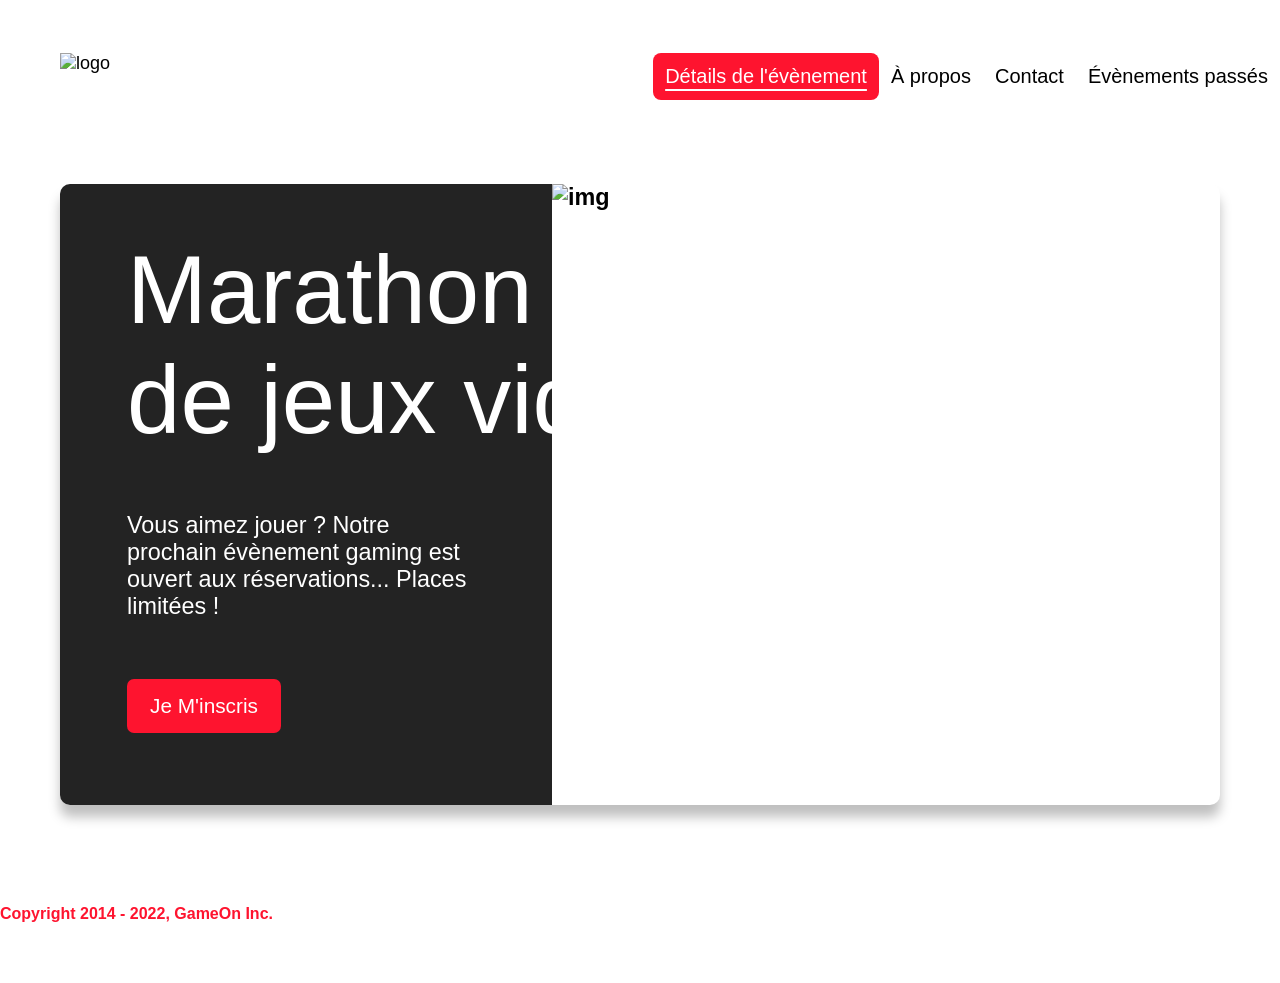
==== commit 0298c419: "edit: js corrections, edited email pattern, added comments" ====
--- a/starterOnly/index.html
+++ b/starterOnly/index.html
@@ -18,7 +18,7 @@
         <a href="#"><span>Contact</span></a>
         <a href="#"><span>Évènements passés</span></a>
       </div>
-      <a href="javascript:void(0);" class="icon" onclick="editNav()">
+      <a href="#" id="mobile-nav-btn" class="icon">
         <i class="fa fa-bars"></i>
       </a>
     </header>
@@ -95,7 +95,7 @@
                   type="email"
                   id="email"
                   name="email"
-                  pattern="^[a-z0-9\._%+\-]+@[a-z0-9\.\-]+\.[a-z]{2,4}$"
+                  pattern="^(.)+@[a-z0-9\.\-]+\.[a-z]{2,4}$"
                   required
                 >
               </div>
--- a/starterOnly/modal.css
+++ b/starterOnly/modal.css
@@ -421,13 +421,13 @@
 }
 .hero-section {
   border-radius: 10px;
-  display: grid;
-  grid-template-columns: 2fr 3fr;
+  display: flex;
   overflow: hidden;
   box-shadow: 0px 12px 12px 0px rgba(0, 0, 0, 0.25);
 
 }
 .hero-content {
+  width: 100%;
   padding: 51px 67px;
   background: var(--background-color-secondary);
   color: var(--color-font-secondary);
@@ -457,6 +457,9 @@
   margin: 0;
   margin-top: 59px;
 }
+.hero-img {
+  width: 165%;
+}
 .hero-img img {
   object-fit: cover;
   width: 100%;
@@ -474,7 +477,25 @@
 .hero-section > .btn-signup {
   display: none;
 }
-@media screen and (max-width: 800px) {
+@media screen and (max-width: 1024px) {
+  body {
+    padding: 0 30px;
+  }
+  main {
+    margin: 0;
+  }
+  .topnav {
+    display: flex;
+    align-items: center;
+    justify-content: space-between;
+    margin: 30px 0;
+  }
+  .topnav a {
+    font-size: 1rem;
+  }
+  .header-logo img {
+    width: 180px;
+  }
   .hero-section {
     display: block;
     box-shadow: unset;
@@ -492,7 +513,7 @@
     display: none;
   }
   .hero-headline {
-    font-size: 4.5rem;
+    font-size: 50px;
     white-space: normal;
   }
   .hero-text {
@@ -510,33 +531,26 @@
     padding: 12px 35px;
   }
   .copyrights {
-    margin: 0 0 29px;
+    margin: 29px 0;
     font-size: 0.625rem;
     text-align: center;
   }
 }
 
 @media screen and (max-width: 768px) {
-  body {
-    padding: 0 30px;
-  }
-  main {
-    margin: 0;
-  }
-  .topnav {
-    display: flex;
-    align-items: center;
-    justify-content: space-between;
-    margin: 30px 0;
-  }
-  .topnav a {display: none;}
+  .topnav a {
+    display: none;
+    font-size: 1.25rem;
+  }
   .topnav a.icon {
     display: block;
     padding: 10px;
   }
+  .topnav a.active {
+    text-decoration: none;
+  }
   .topnav a.icon .fa {
     display: block;
-
   }
   .topnav.responsive {
     position: relative;
@@ -558,6 +572,13 @@
 }
 
 @media screen and (max-width: 414px) {
+  .topnav.responsive .main-navbar {
+    top: 40px;
+    right: 0;
+  }
+  .topnav a:not(.icon) {
+    font-size: 1rem;
+  }
   .header-logo img {
     width: 108px;
   }
@@ -569,9 +590,6 @@
   }
   .hero-text {
     font-size: 0.8125rem;
-  }
-  .copyrights {
-    margin-top: 29px;
   }
   .formData label {
     margin-bottom: 10px;
